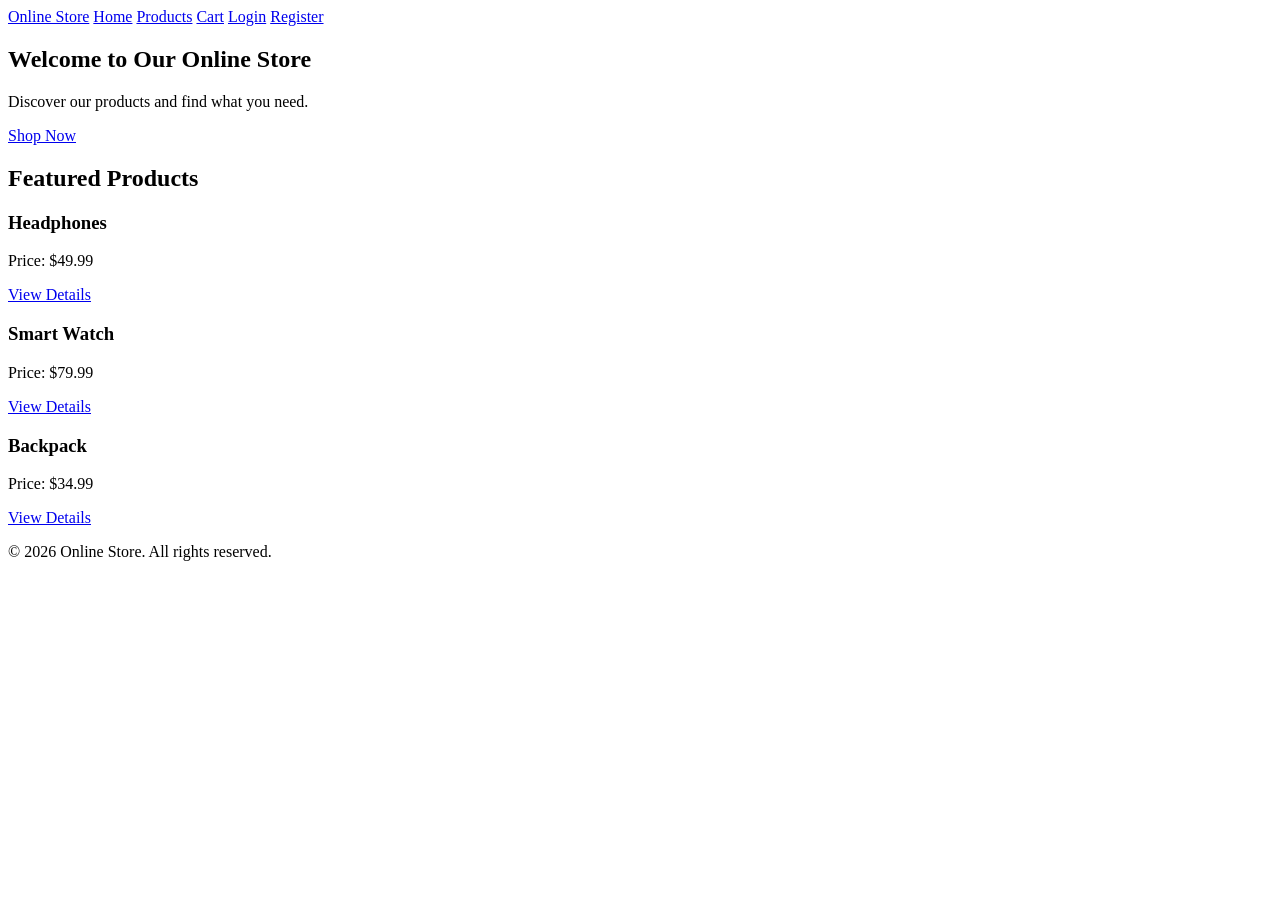
==== OnlineStore-FrontEnd/html/index.html @ bc9d2a9b "Add homepage HTML" ====
﻿<!DOCTYPE html>
<html lang="en">
<head>
    <meta charset="UTF-8">
    <meta name="viewport" content="width=device-width, initial-scale=1.0">
    <title>Home - Online Store</title>
    <link rel="stylesheet" href="../CSS/style.css">
</head>
<body>

<header>
    <nav>
        <a href="index.html">Online Store</a>
        <a href="index.html">Home</a>
        <a href="products.html">Products</a>
        <a href="cart.html">Cart</a>
        <a href="login.html">Login</a>
        <a href="register.html">Register</a>
    </nav>
</header>

<main>
    <section>
        <h1>Welcome to Our Online Store</h1>
        <p>Discover our products and find what you need.</p>
        <a href="products.html">Shop Now</a>
    </section>

    <section>
        <h2>Featured Products</h2>

        <article>
            <h3>Headphones</h3>
            <p>Price: $49.99</p>
            <a href="product-details.html">View Details</a>
        </article>

        <article>
            <h3>Smart Watch</h3>
            <p>Price: $79.99</p>
            <a href="product-details.html">View Details</a>
        </article>

        <article>
            <h3>Backpack</h3>
            <p>Price: $34.99</p>
            <a href="product-details.html">View Details</a>
        </article>
    </section>
</main>

<footer>
    <p>&copy; 2026 Online Store. All rights reserved.</p>
</footer>

<script src="../JS/script.js"></script>
</body>
</html>
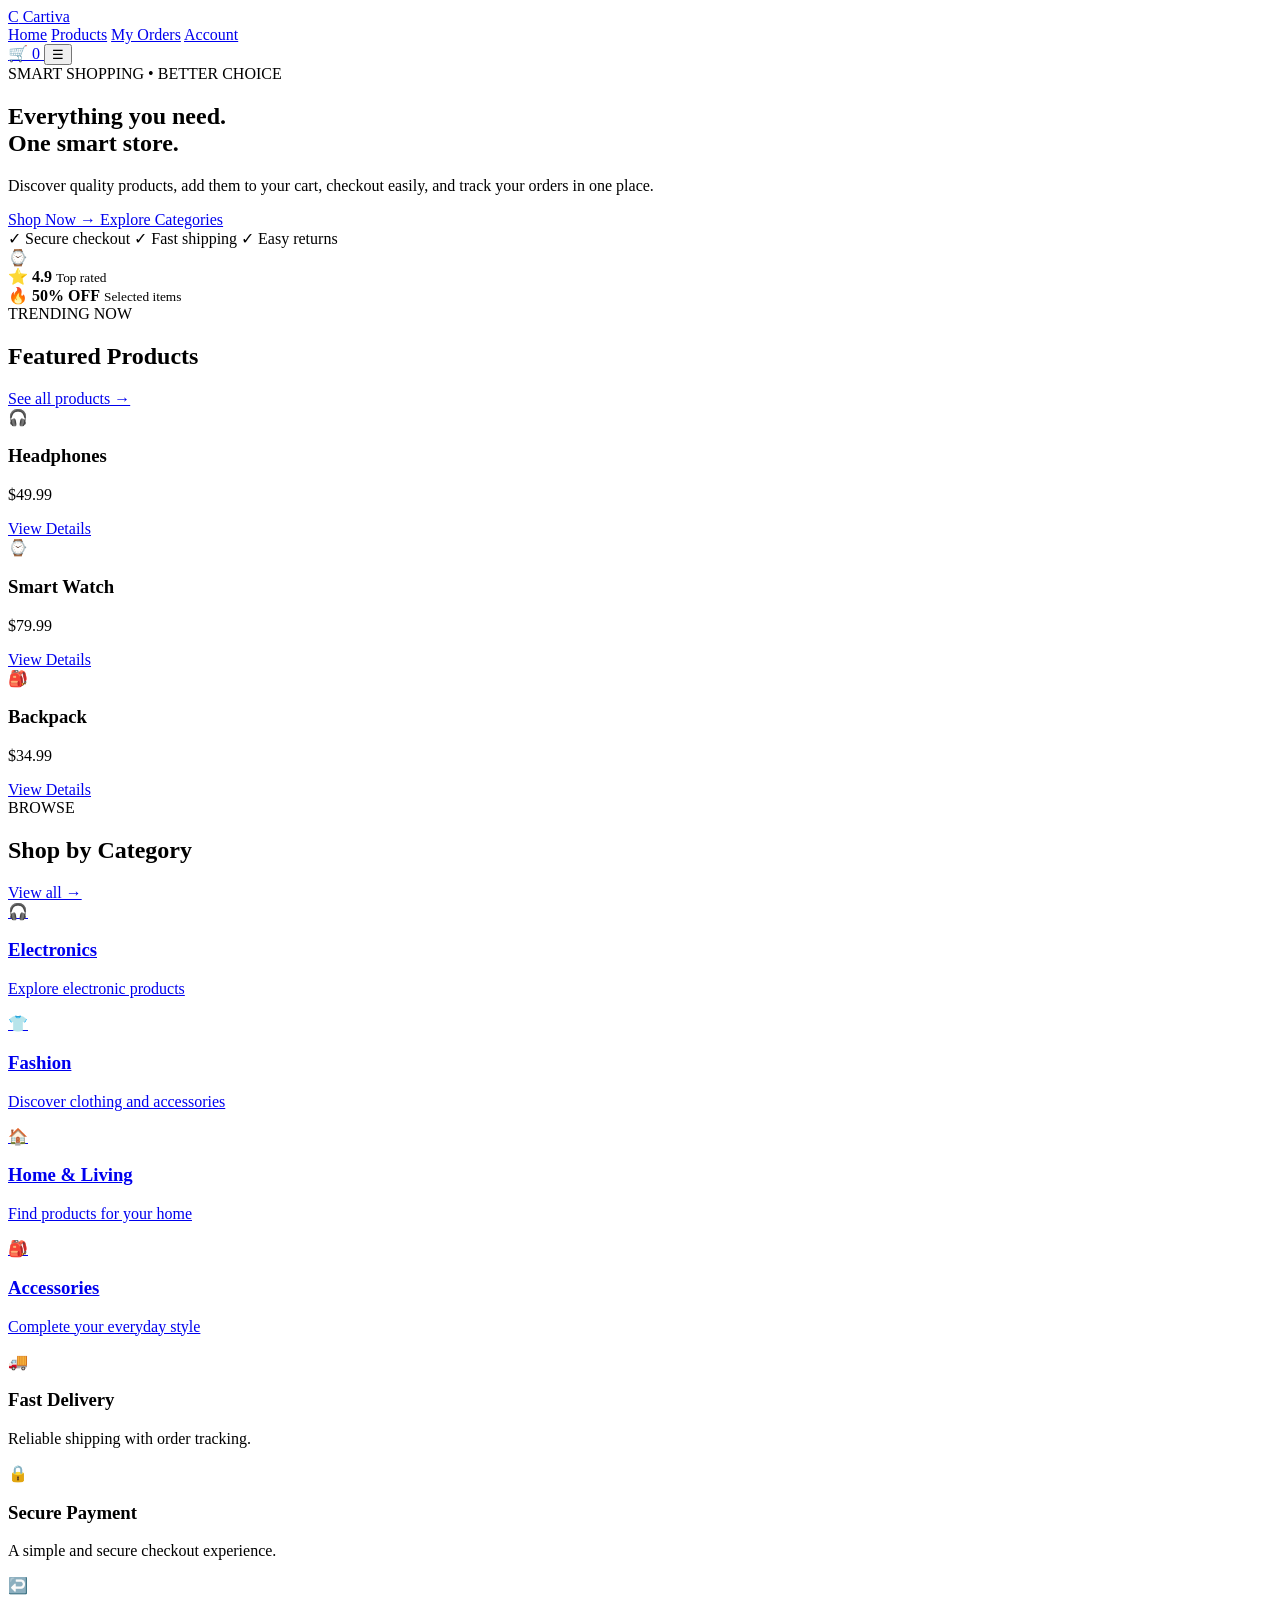
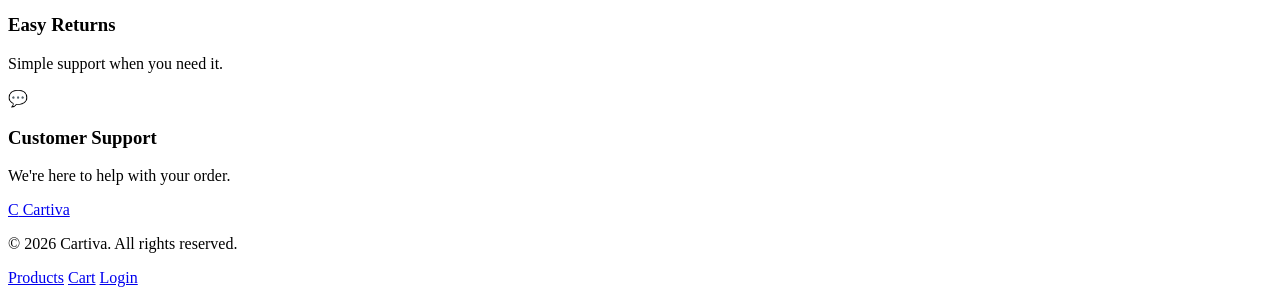
==== commit 9e7a8bb6: "redesign homepage with Cartiva branding" ====
--- a/OnlineStore-FrontEnd/html/index.html
+++ b/OnlineStore-FrontEnd/html/index.html
@@ -3,54 +3,229 @@
 <head>
     <meta charset="UTF-8">
     <meta name="viewport" content="width=device-width, initial-scale=1.0">
-    <title>Home - Online Store</title>
+    <title>Cartiva | Home</title>
     <link rel="stylesheet" href="../CSS/style.css">
 </head>
 <body>
-
-<header>
-    <nav>
-        <a href="index.html">Online Store</a>
-        <a href="index.html">Home</a>
-        <a href="products.html">Products</a>
-        <a href="cart.html">Cart</a>
-        <a href="login.html">Login</a>
-        <a href="register.html">Register</a>
-    </nav>
+<header class="site-header">
+    <div class="container nav">
+
+        <a class="brand" href="index.html">
+            <span class="brand-mark">C</span>
+            Cartiva
+        </a>
+
+        <nav>
+            <a class="active" href="index.html">Home</a>
+            <a href="products.html">Products</a>
+            <a href="orders.html">My Orders</a>
+            <a href="profile.html">Account</a>
+        </nav>
+
+        <div class="nav-actions">
+            <a class="icon-btn" href="cart.html" aria-label="Cart">
+                🛒 <span id="cart-count" class="badge">0</span>
+            </a>
+
+            <button id="mobile-menu" class="icon-btn mobile-only">
+                ☰
+            </button>
+        </div>
+
+    </div>
 </header>
 
 <main>
-    <section>
-        <h1>Welcome to Our Online Store</h1>
-        <p>Discover our products and find what you need.</p>
-        <a href="products.html">Shop Now</a>
-    </section>
-
-    <section>
-        <h2>Featured Products</h2>
-
-        <article>
-            <h3>Headphones</h3>
-            <p>Price: $49.99</p>
-            <a href="product-details.html">View Details</a>
-        </article>
-
-        <article>
-            <h3>Smart Watch</h3>
-            <p>Price: $79.99</p>
-            <a href="product-details.html">View Details</a>
-        </article>
-
-        <article>
-            <h3>Backpack</h3>
-            <p>Price: $34.99</p>
-            <a href="product-details.html">View Details</a>
-        </article>
+    <section class="hero">
+        <div class="container hero-grid">
+
+            <div>
+                <span class="eyebrow">SMART SHOPPING • BETTER CHOICE</span>
+
+                <h1>
+                    Everything you need.
+                    <br>
+                    <span>One smart store.</span>
+                </h1>
+
+                <p>
+                    Discover quality products, add them to your cart,
+                    checkout easily, and track your orders in one place.
+                </p>
+
+                <div class="hero-actions">
+                    <a class="btn btn-primary" href="products.html">
+                        Shop Now →
+                    </a>
+
+                    <a class="btn btn-secondary" href="#categories">
+                        Explore Categories
+                    </a>
+                </div>
+
+                <div class="trust-row">
+                    <span>✓ Secure checkout</span>
+                    <span>✓ Fast shipping</span>
+                    <span>✓ Easy returns</span>
+                </div>
+            </div>
+
+            <div class="hero-card">
+                <div class="hero-product-glow"></div>
+
+                <div class="hero-product">⌚</div>
+
+                <div class="floating-card top">
+                    ⭐ <strong>4.9</strong>
+                    <small>Top rated</small>
+                </div>
+
+                <div class="floating-card bottom">
+                    🔥 <strong>50% OFF</strong>
+                    <small>Selected items</small>
+                </div>
+            </div>
+
+        </div>
+    </section>
+
+    <section class="section muted">
+        <div class="container">
+
+            <div class="section-head">
+                <div>
+                    <span class="eyebrow">TRENDING NOW</span>
+                    <h2>Featured Products</h2>
+                </div>
+
+                <a href="products.html" class="text-link">
+                    See all products →
+                </a>
+            </div>
+
+            <div class="product-grid">
+
+                <article class="product-card">
+                    <div class="product-image">🎧</div>
+                    <h3>Headphones</h3>
+                    <p class="product-price">$49.99</p>
+                    <a href="product-details.html" class="btn btn-primary">
+                        View Details
+                    </a>
+                </article>
+
+                <article class="product-card">
+                    <div class="product-image">⌚</div>
+                    <h3>Smart Watch</h3>
+                    <p class="product-price">$79.99</p>
+                    <a href="product-details.html" class="btn btn-primary">
+                        View Details
+                    </a>
+                </article>
+
+                <article class="product-card">
+                    <div class="product-image">🎒</div>
+                    <h3>Backpack</h3>
+                    <p class="product-price">$34.99</p>
+                    <a href="product-details.html" class="btn btn-primary">
+                        View Details
+                    </a>
+                </article>
+
+            </div>
+
+        </div>
+    </section>
+    <section class="section" id="categories">
+        <div class="container">
+
+            <div class="section-head">
+                <div>
+                    <span class="eyebrow">BROWSE</span>
+                    <h2>Shop by Category</h2>
+                </div>
+
+                <a href="products.html" class="text-link">
+                    View all →
+                </a>
+            </div>
+
+            <div class="category-grid">
+
+                <a href="products.html" class="category-card">
+                    <span>🎧</span>
+                    <h3>Electronics</h3>
+                    <p>Explore electronic products</p>
+                </a>
+
+                <a href="products.html" class="category-card">
+                    <span>👕</span>
+                    <h3>Fashion</h3>
+                    <p>Discover clothing and accessories</p>
+                </a>
+
+                <a href="products.html" class="category-card">
+                    <span>🏠</span>
+                    <h3>Home & Living</h3>
+                    <p>Find products for your home</p>
+                </a>
+
+                <a href="products.html" class="category-card">
+                    <span>🎒</span>
+                    <h3>Accessories</h3>
+                    <p>Complete your everyday style</p>
+                </a>
+
+            </div>
+
+        </div>
+    </section>
+    <section class="section">
+        <div class="container benefits">
+
+            <div>
+                <span class="benefit-icon">🚚</span>
+                <h3>Fast Delivery</h3>
+                <p>Reliable shipping with order tracking.</p>
+            </div>
+
+            <div>
+                <span class="benefit-icon">🔒</span>
+                <h3>Secure Payment</h3>
+                <p>A simple and secure checkout experience.</p>
+            </div>
+
+            <div>
+                <span class="benefit-icon">↩️</span>
+                <h3>Easy Returns</h3>
+                <p>Simple support when you need it.</p>
+            </div>
+
+            <div>
+                <span class="benefit-icon">💬</span>
+                <h3>Customer Support</h3>
+                <p>We're here to help with your order.</p>
+            </div>
+
+        </div>
     </section>
 </main>
 
-<footer>
-    <p>&copy; 2026 Online Store. All rights reserved.</p>
+<footer class="site-footer">
+    <div class="container footer-content">
+        <a class="brand" href="index.html">
+            <span class="brand-mark">C</span>
+            Cartiva
+        </a>
+
+        <p>&copy; 2026 Cartiva. All rights reserved.</p>
+
+        <div class="footer-links">
+            <a href="products.html">Products</a>
+            <a href="cart.html">Cart</a>
+            <a href="login.html">Login</a>
+        </div>
+    </div>
 </footer>
 
 <script src="../JS/script.js"></script>
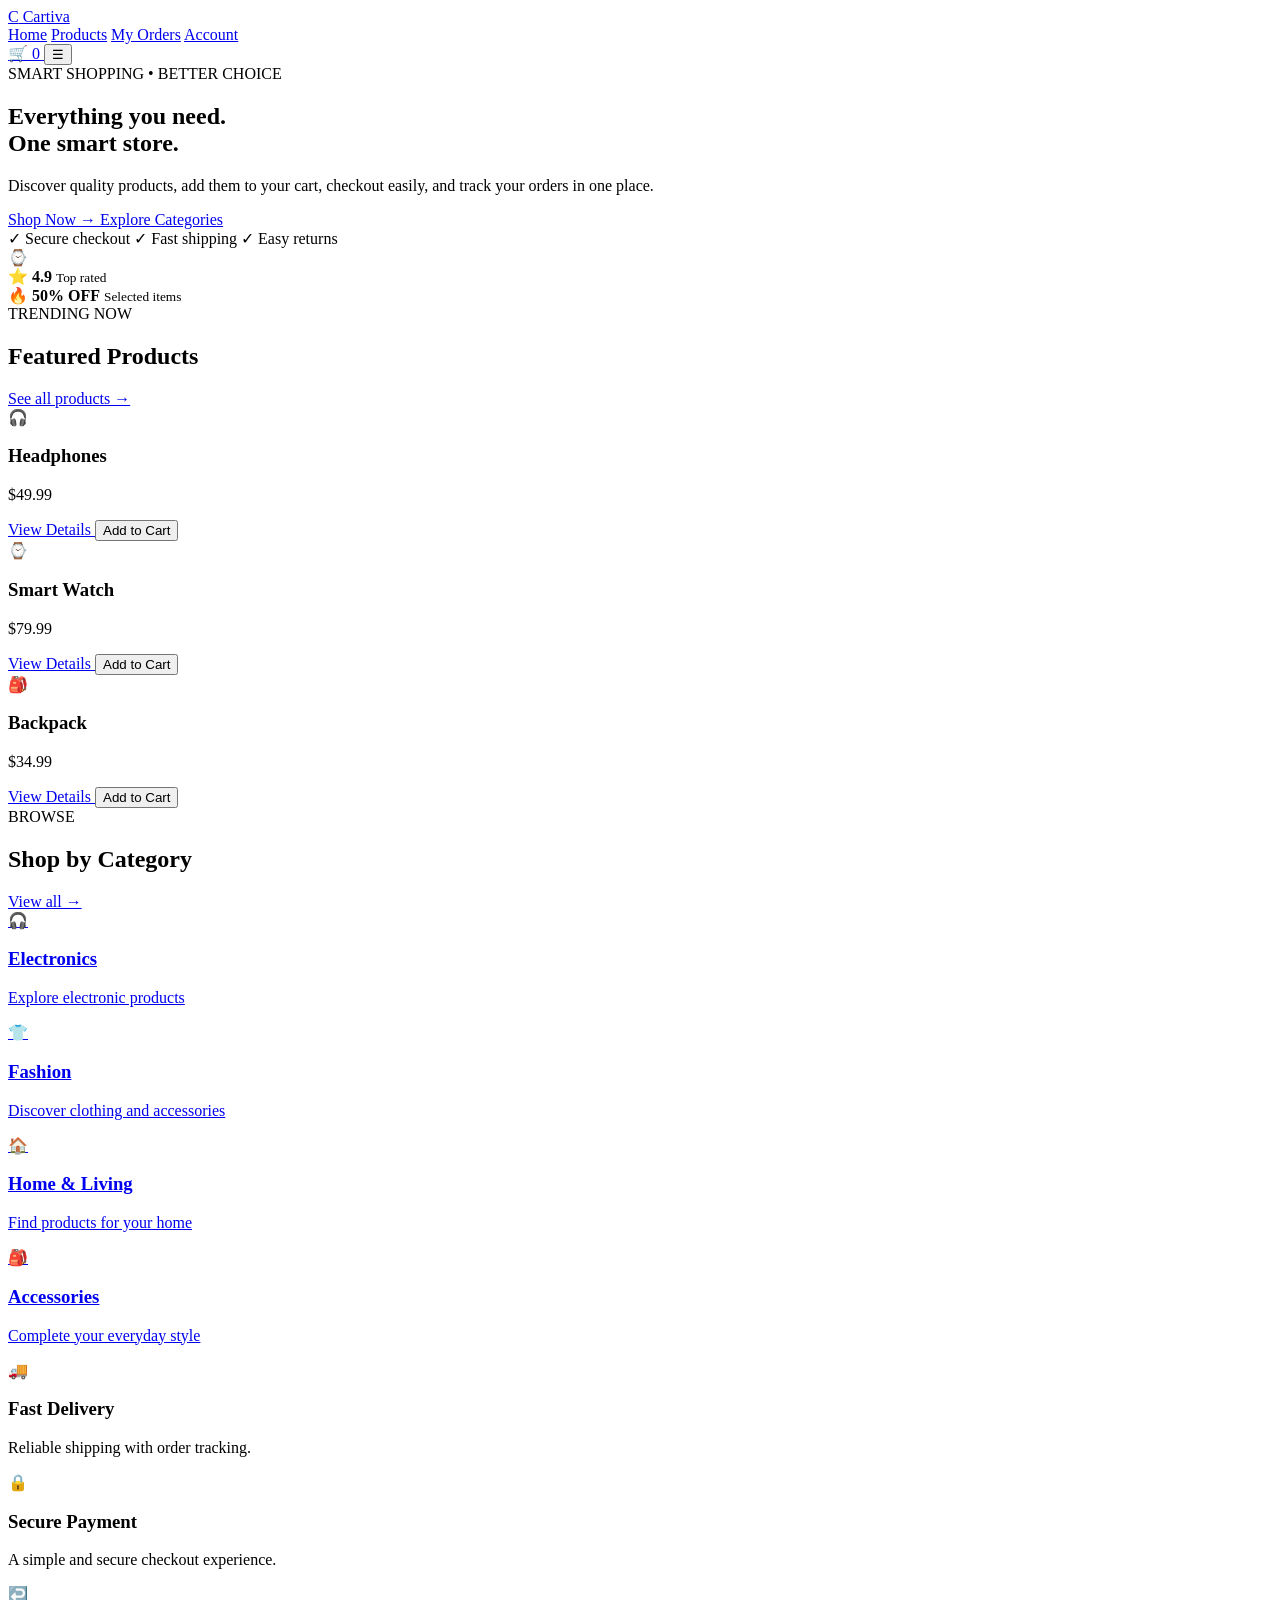
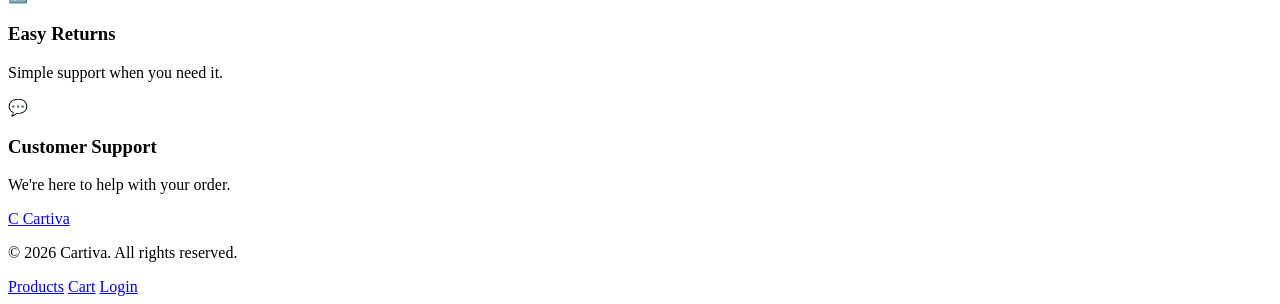
==== commit 6ed2d8b5: "Add homepage product cart actions" ====
--- a/OnlineStore-FrontEnd/html/index.html
+++ b/OnlineStore-FrontEnd/html/index.html
@@ -103,36 +103,59 @@
                 </a>
             </div>
 
+
             <div class="product-grid">
 
-                <article class="product-card">
+                <article class="product-card" data-id="1">
                     <div class="product-image">🎧</div>
                     <h3>Headphones</h3>
                     <p class="product-price">$49.99</p>
-                    <a href="product-details.html" class="btn btn-primary">
-                        View Details
-                    </a>
+
+                    <div class="product-actions">
+                        <a href="product-details.html" class="btn btn-secondary">
+                            View Details
+                        </a>
+
+                        <button type="button" class="btn btn-primary add-to-cart">
+                            Add to Cart
+                        </button>
+                    </div>
                 </article>
 
-                <article class="product-card">
+                <article class="product-card" data-id="2">
                     <div class="product-image">⌚</div>
                     <h3>Smart Watch</h3>
                     <p class="product-price">$79.99</p>
-                    <a href="product-details.html" class="btn btn-primary">
-                        View Details
-                    </a>
+
+                    <div class="product-actions">
+                        <a href="product-details.html" class="btn btn-secondary">
+                            View Details
+                        </a>
+
+                        <button type="button" class="btn btn-primary add-to-cart">
+                            Add to Cart
+                        </button>
+                    </div>
                 </article>
 
-                <article class="product-card">
+                <article class="product-card" data-id="3">
                     <div class="product-image">🎒</div>
                     <h3>Backpack</h3>
                     <p class="product-price">$34.99</p>
-                    <a href="product-details.html" class="btn btn-primary">
-                        View Details
-                    </a>
+
+                    <div class="product-actions">
+                        <a href="product-details.html" class="btn btn-secondary">
+                            View Details
+                        </a>
+
+                        <button type="button" class="btn btn-primary add-to-cart">
+                            Add to Cart
+                        </button>
+                    </div>
                 </article>
 
             </div>
+
 
         </div>
     </section>
@@ -228,6 +251,6 @@
     </div>
 </footer>
 
-<script src="../JS/script.js"></script>
+<script src="../js/home.js"></script>
 </body>
 </html>
